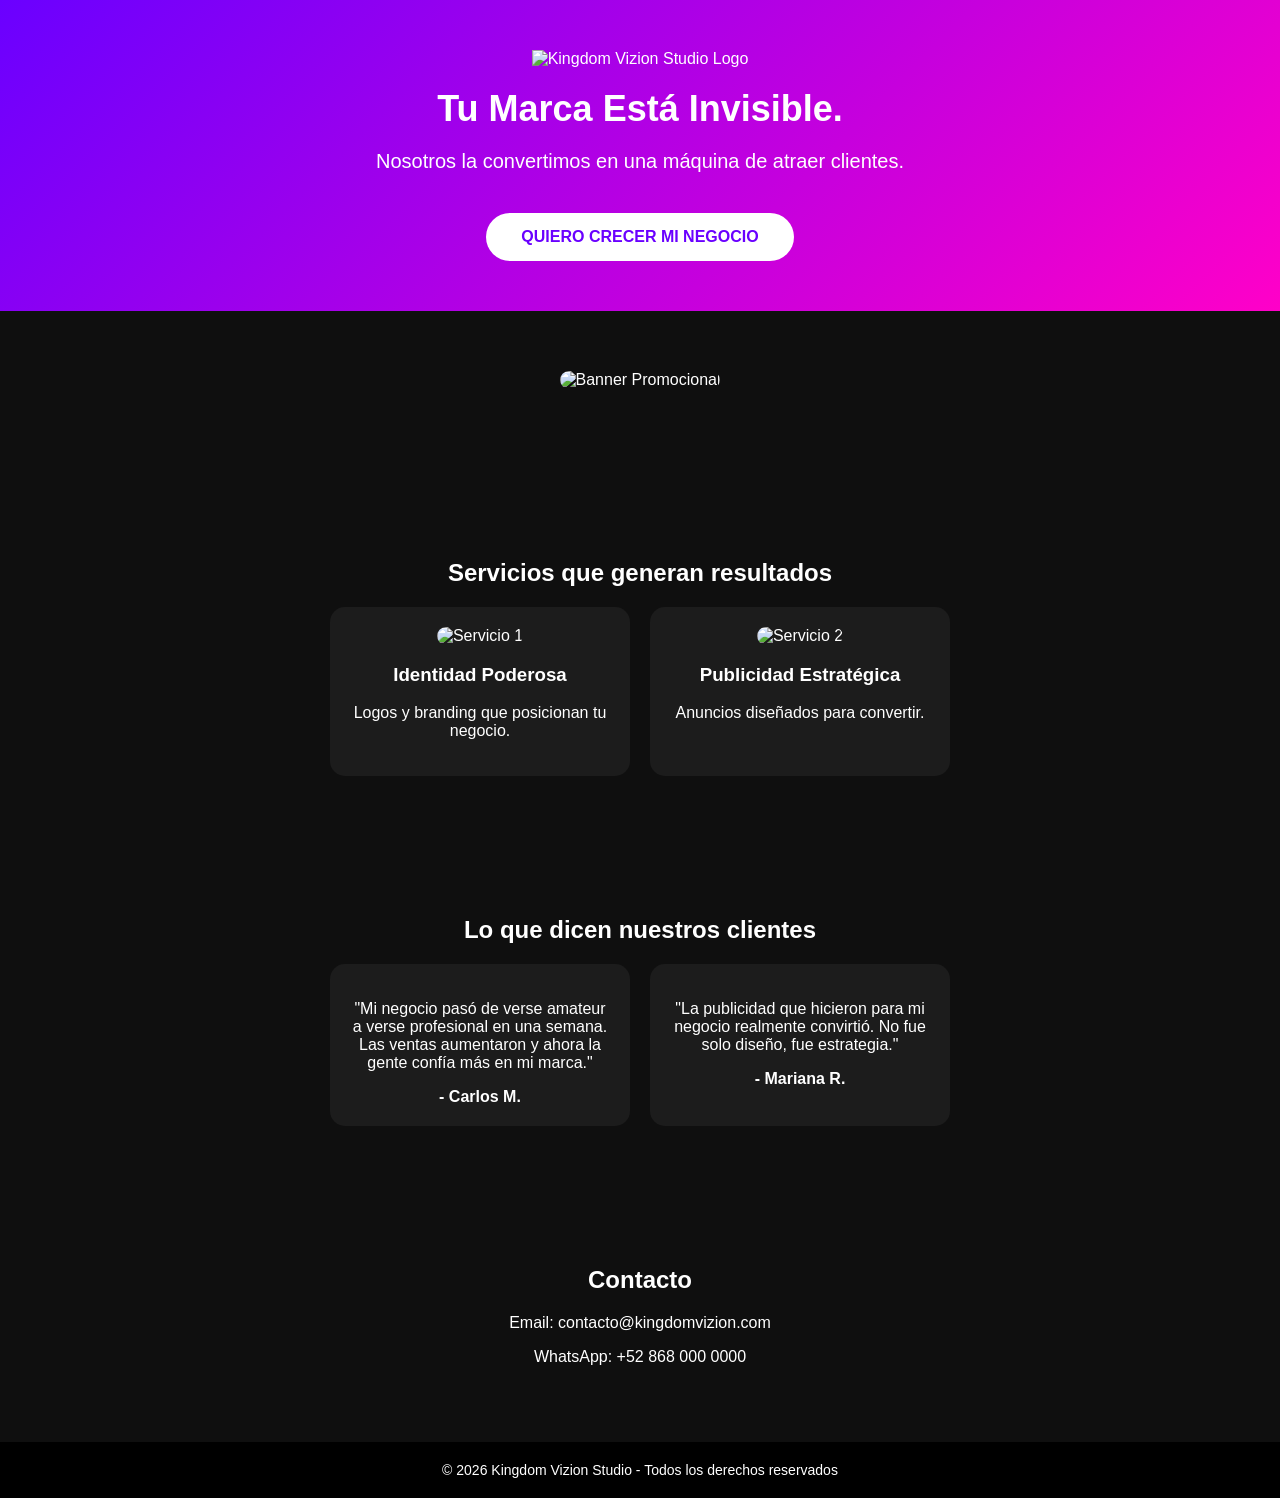
==== index.html @ dc1b8a71 "Update index.html web update" ====
<!DOCTYPE html>
<html lang="es">
<head>
<meta charset="UTF-8">
<meta name="viewport" content="width=device-width, initial-scale=1.0">
<title>Kingdom Vizion Studio</title>
<style>
body{
    margin:0;
    font-family: Arial, sans-serif;
    background:#0f0f0f;
    color:white;
}
header{
    background:linear-gradient(135deg,#6a00ff,#ff00c8);
    text-align:center;
    padding:50px 20px;
}
header img{
    width:180px;
    margin-bottom:20px;
}
h1{
    font-size:36px;
    margin:0;
}
.hero-text{
    font-size:20px;
    margin:20px 0;
}
.btn{
    display:inline-block;
    padding:15px 35px;
    background:white;
    color:#6a00ff;
    font-weight:bold;
    text-decoration:none;
    border-radius:30px;
    margin-top:20px;
}
section{
    padding:60px 20px;
    text-align:center;
}
.services{
    display:flex;
    flex-wrap:wrap;
    justify-content:center;
    gap:20px;
}
.card{
    background:#1c1c1c;
    padding:20px;
    width:260px;
    border-radius:15px;
}
footer{
    background:black;
    padding:20px;
    text-align:center;
    font-size:14px;
}
img.banner{
    width:100%;
    max-height:300px;
    object-fit:cover;
    margin-bottom:30px;
    border-radius:12px;
}
@media (max-width:600px){
    h1{font-size:28px;}
}
</style>
</head>
<body>

<header>
  <!-- Logo -->
  <img src="logo.png" alt="Kingdom Vizion Studio Logo">

  <h1>Tu Marca Está Invisible.</h1>
  <p class="hero-text">Nosotros la convertimos en una máquina de atraer clientes.</p>
  <a href="#contacto" class="btn">QUIERO CRECER MI NEGOCIO</a>
</header>

<!-- Banner -->
<section>
  <img src="banner.png" alt="Banner Promocional" class="banner">
</section>

<!-- Servicios -->
<section>
  <h2>Servicios que generan resultados</h2>
  <div class="services">
    <div class="card">
      <img src="servicio1.png" alt="Servicio 1" style="width:100%; border-radius:12px;">
      <h3>Identidad Poderosa</h3>
      <p>Logos y branding que posicionan tu negocio.</p>
    </div>
    <div class="card">
      <img src="servicio2.png" alt="Servicio 2" style="width:100%; border-radius:12px;">
      <h3>Publicidad Estratégica</h3>
      <p>Anuncios diseñados para convertir.</p>
    </div>
  </div>
</section>

<!-- Testimonios -->
<section>
  <h2>Lo que dicen nuestros clientes</h2>
  <div class="services">
    <div class="card">
      <p>"Mi negocio pasó de verse amateur a verse profesional en una semana. Las ventas aumentaron y ahora la gente confía más en mi marca."</p>
      <strong>- Carlos M.</strong>
    </div>
    <div class="card">
      <p>"La publicidad que hicieron para mi negocio realmente convirtió. No fue solo diseño, fue estrategia."</p>
      <strong>- Mariana R.</strong>
    </div>
  </div>
</section>

<section id="contacto">
  <h2>Contacto</h2>
  <p>Email: contacto@kingdomvizion.com</p>
  <p>WhatsApp: +52 868 000 0000</p>
</section>

<footer>
  © 2026 Kingdom Vizion Studio - Todos los derechos reservados
</footer>

</body>
</html>
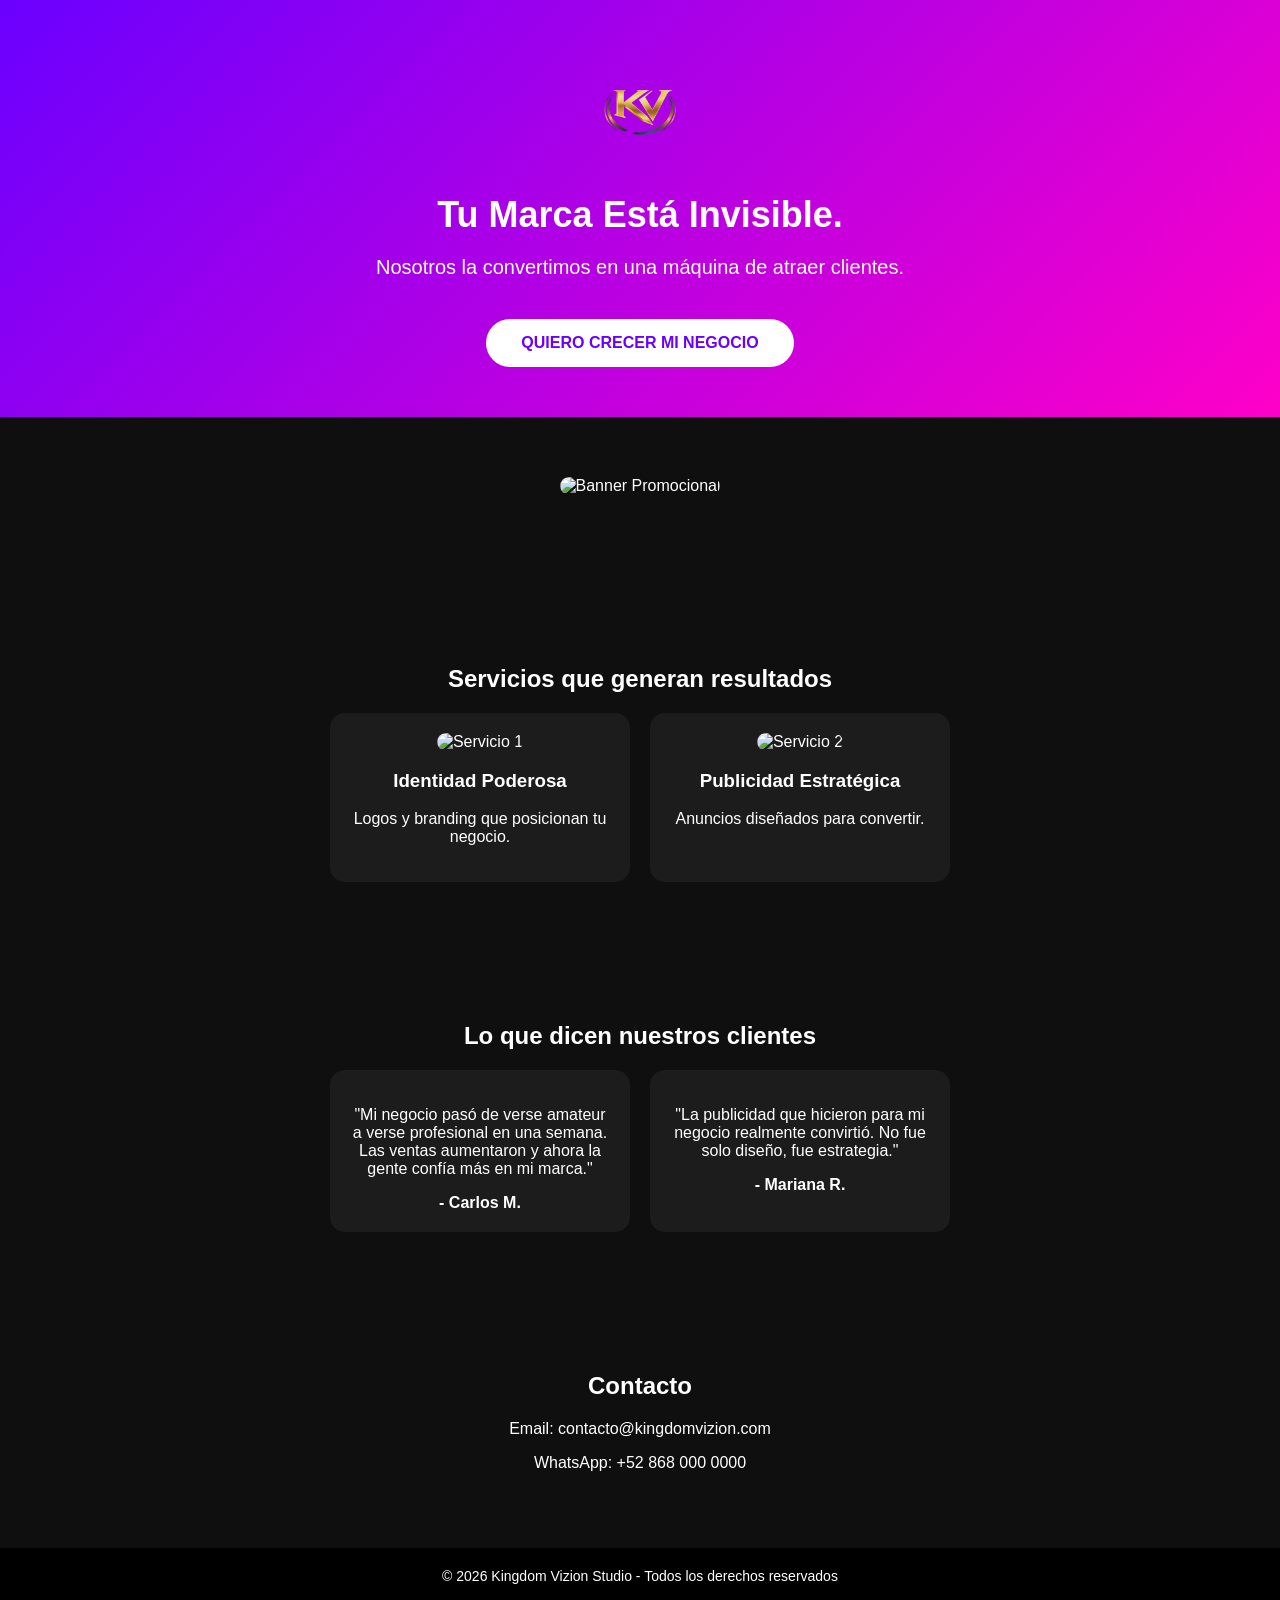
==== commit 381ca63e: "Update index.html logo" ====
--- a/index.html
+++ b/index.html
@@ -76,7 +76,7 @@
 
 <header>
   <!-- Logo -->
-  <img src="logo.png" alt="Kingdom Vizion Studio Logo">
+  <img src="-removebg-preview.png" alt="Kingdom Vizion Studio Logo">
 
   <h1>Tu Marca Está Invisible.</h1>
   <p class="hero-text">Nosotros la convertimos en una máquina de atraer clientes.</p>
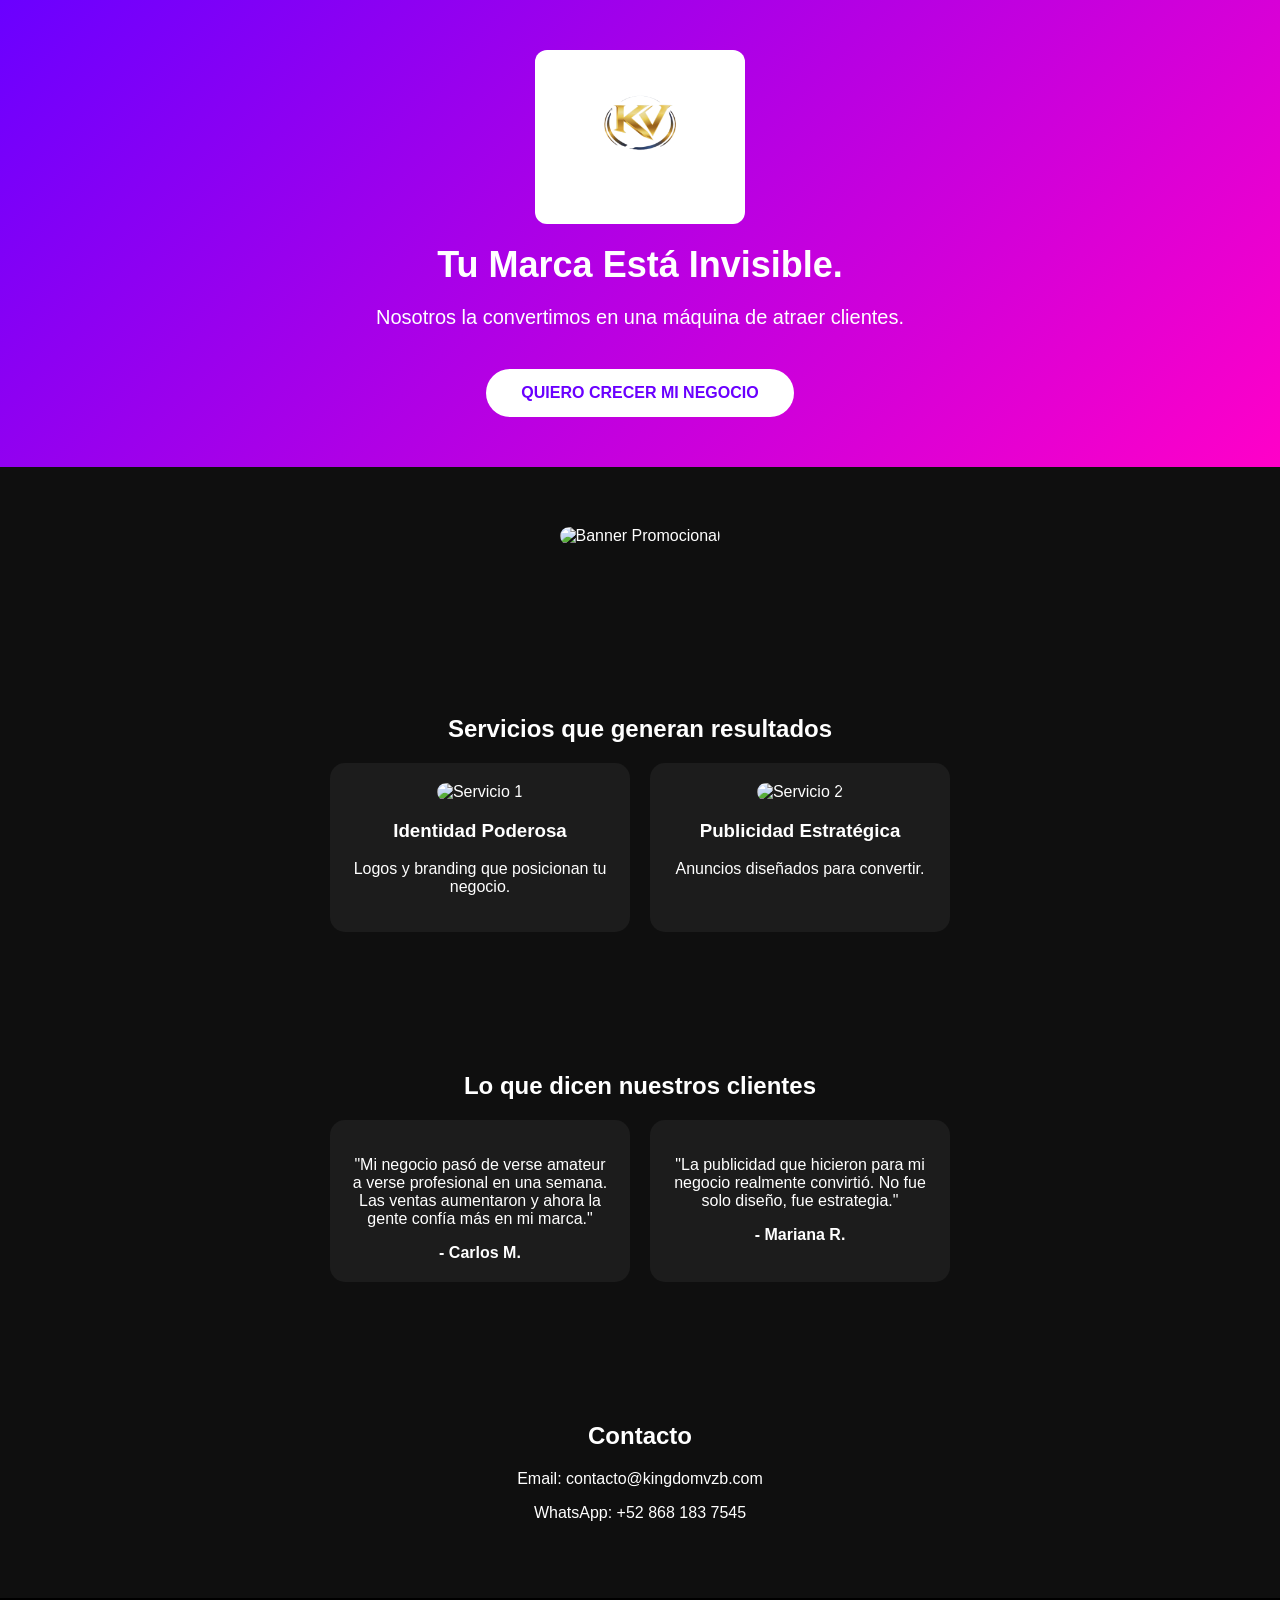
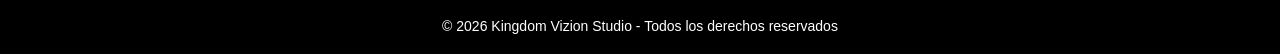
==== commit ead65158: "Update index.html" ====
--- a/index.html
+++ b/index.html
@@ -16,7 +16,18 @@
     text-align:center;
     padding:50px 20px;
 }
-header img{
+header img{.logo {
+    width:350px;          /* tamaño más grande */
+    max-width:90%;        /* que no se salga de móviles */
+    display:block;
+    margin:0 auto 20px;   /* centrado horizontal + espacio abajo */
+    transition: transform 0.3s; /* efecto hover opcional */
+}
+
+/* Opcional: efecto “crece al pasar mouse” */
+.logo:hover {
+    transform: scale(1.1);
+}
     width:180px;
     margin-bottom:20px;
 }
@@ -76,7 +87,9 @@
 
 <header>
   <!-- Logo -->
-  <img src="-removebg-preview.png" alt="Kingdom Vizion Studio Logo">
+  <div style="background:white; display:inline-block; padding:15px; border-radius:12px; margin-bottom:20px;">
+  <img src="-removebg-preview.png" alt="Kingdom Vizion Studio Logo" class="logo">
+</div>
 
   <h1>Tu Marca Está Invisible.</h1>
   <p class="hero-text">Nosotros la convertimos en una máquina de atraer clientes.</p>
@@ -122,8 +135,8 @@
 
 <section id="contacto">
   <h2>Contacto</h2>
-  <p>Email: contacto@kingdomvizion.com</p>
-  <p>WhatsApp: +52 868 000 0000</p>
+  <p>Email: contacto@kingdomvzb.com</p>
+  <p>WhatsApp: +52 868 183 7545</p>
 </section>
 
 <footer>
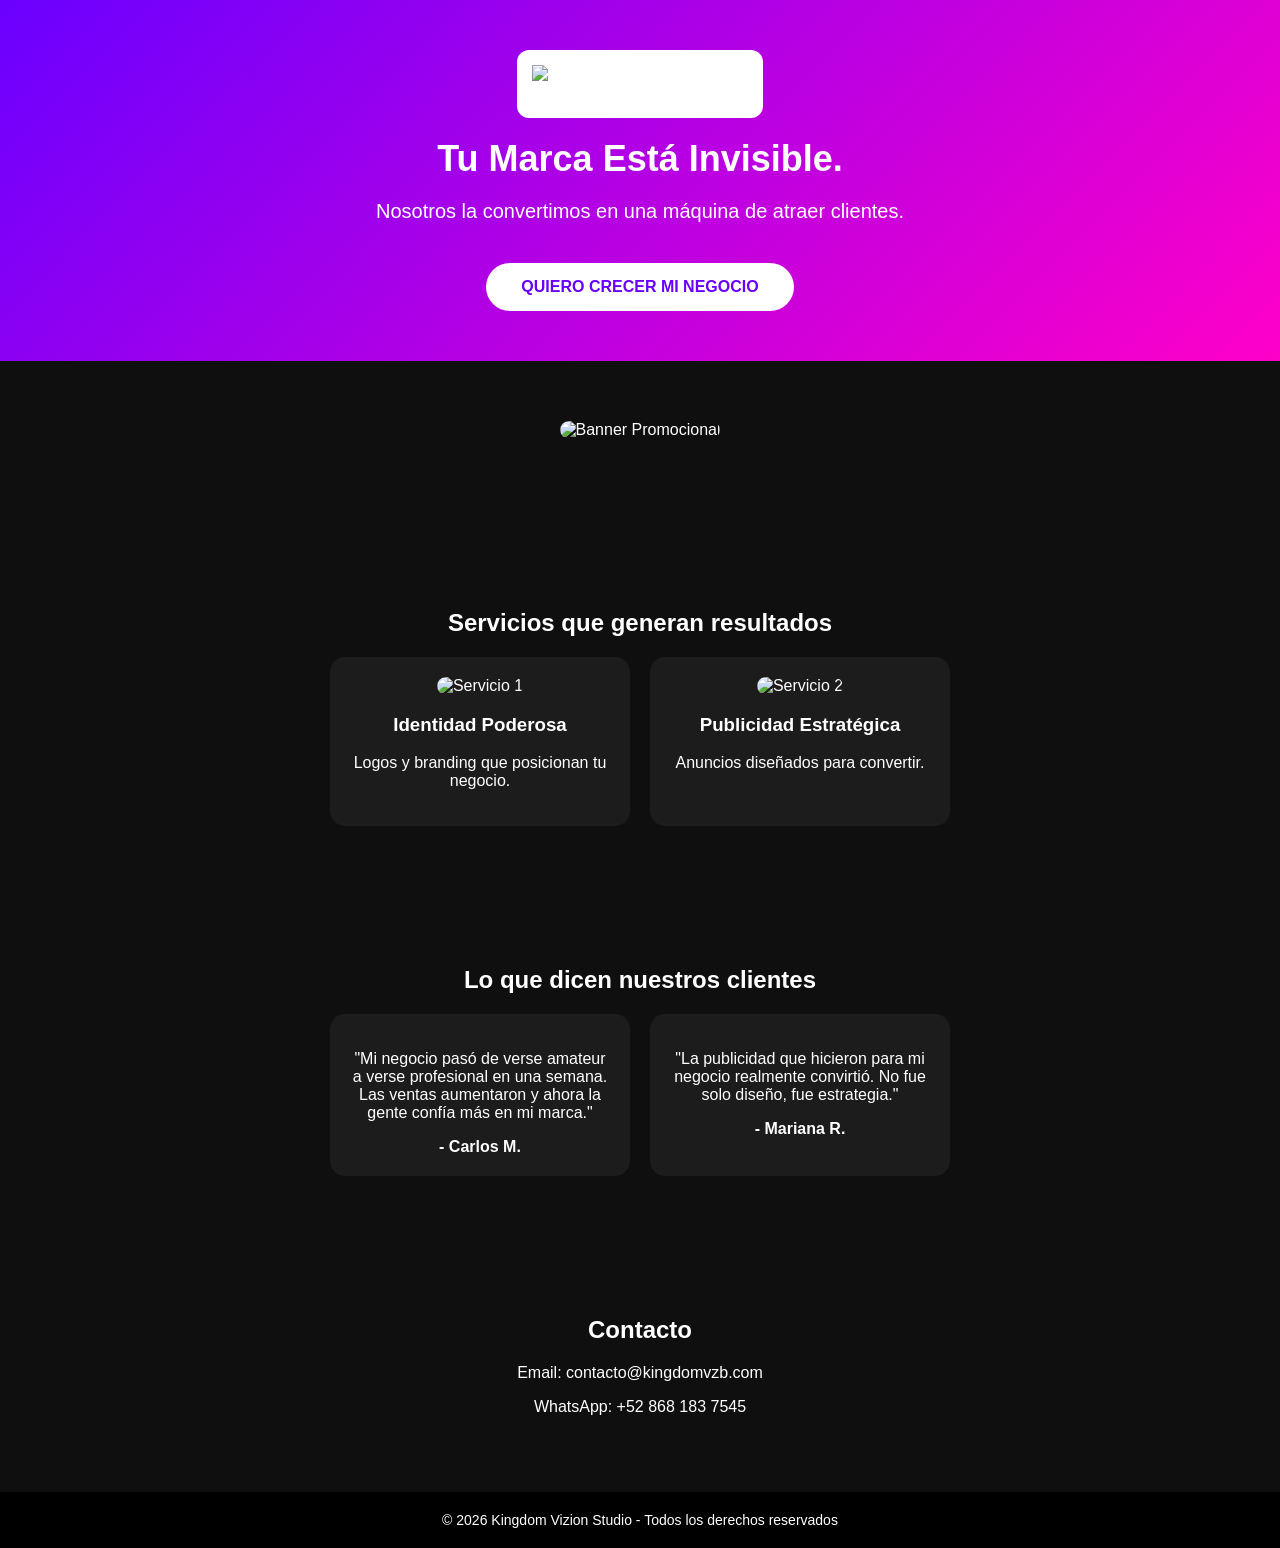
==== commit 4f9ea66a: "Update index.html" ====
--- a/index.html
+++ b/index.html
@@ -88,7 +88,7 @@
 <header>
   <!-- Logo -->
   <div style="background:white; display:inline-block; padding:15px; border-radius:12px; margin-bottom:20px;">
-  <img src="-removebg-preview.png" alt="Kingdom Vizion Studio Logo" class="logo">
+  <img src="-kingdom Vision studio.png" alt="Kingdom Vizion Studio Logo" class="logo">
 </div>
 
   <h1>Tu Marca Está Invisible.</h1>
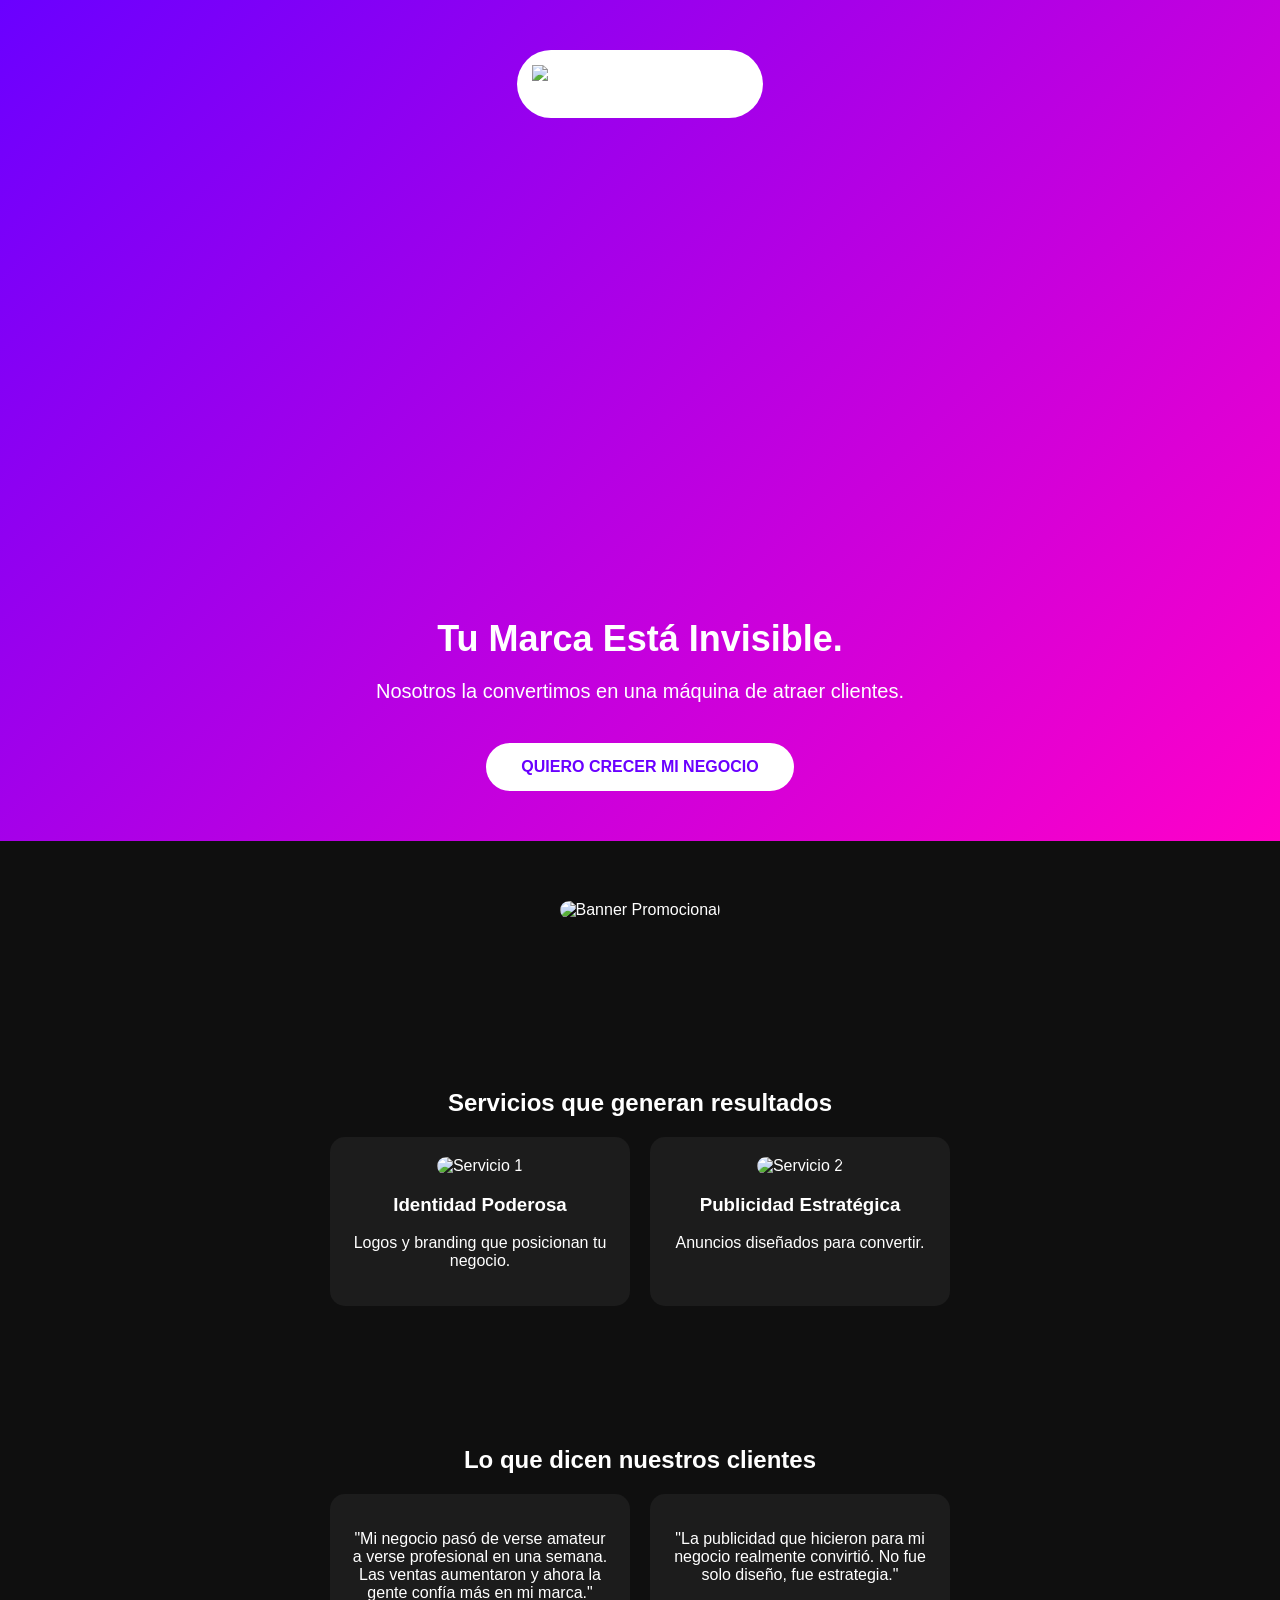
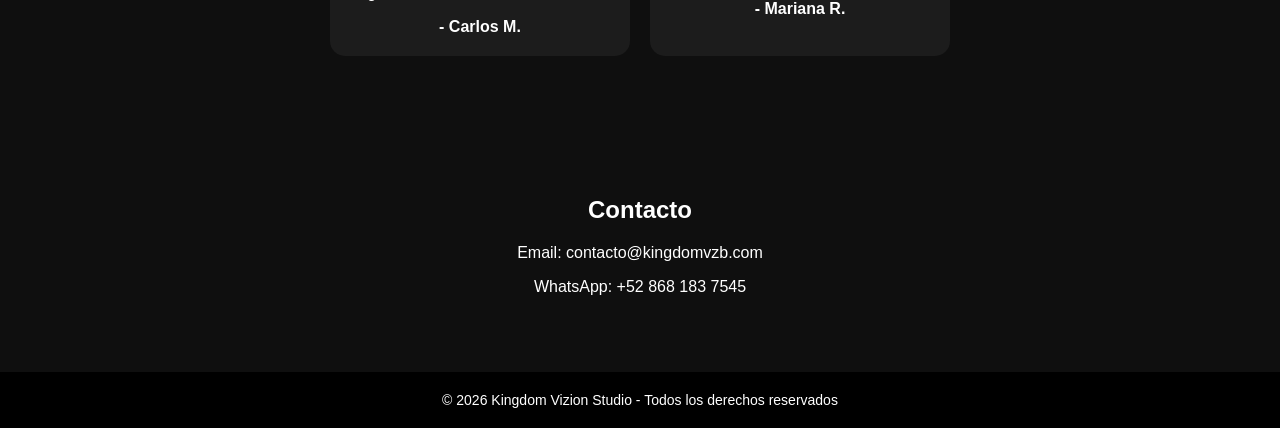
==== commit 61537c27: "Update index.html" ====
--- a/index.html
+++ b/index.html
@@ -87,7 +87,7 @@
 
 <header>
   <!-- Logo -->
-  <div style="background:white; display:inline-block; padding:15px; border-radius:12px; margin-bottom:20px;">
+  <div style="background:white; display:inline-block; padding:15px; border-radius:500px; margin-bottom:500px;">
   <img src="-kingdom Vision studio.png" alt="Kingdom Vizion Studio Logo" class="logo">
 </div>
 
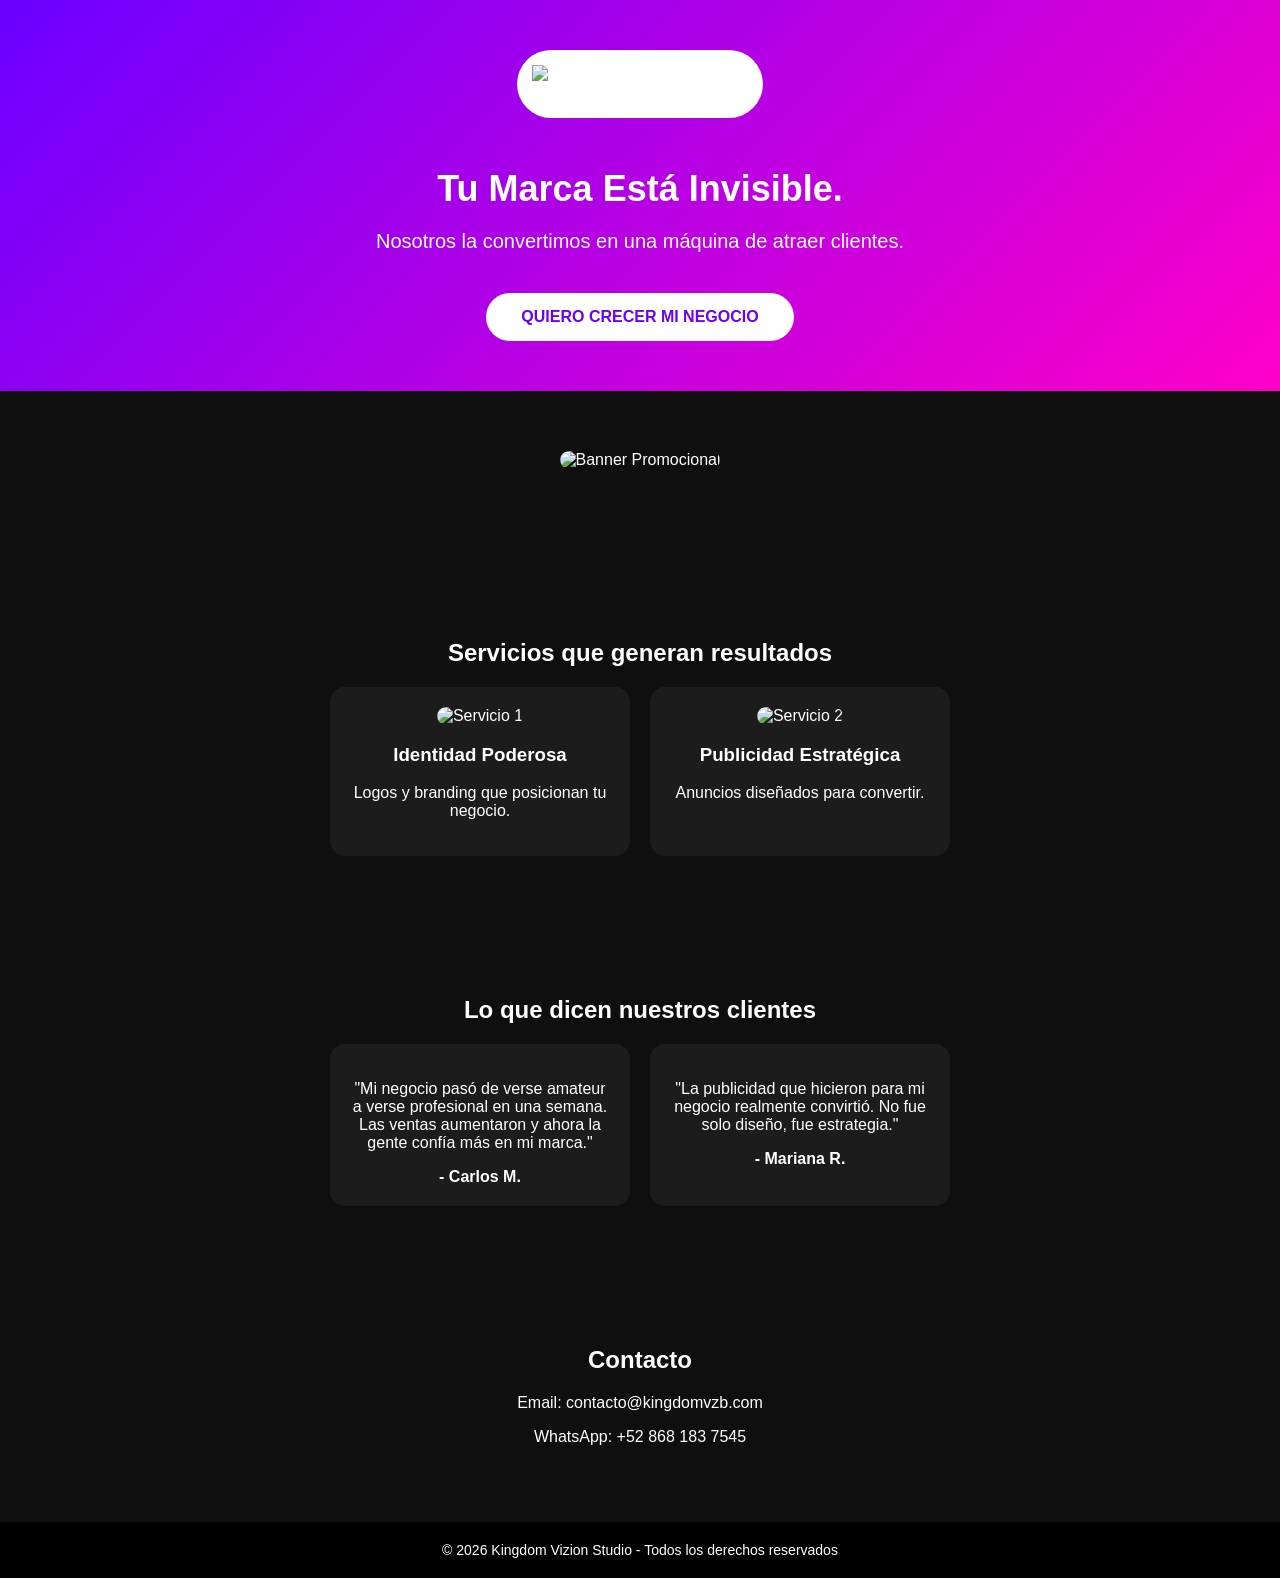
==== commit 820082f5: "Update index.html" ====
--- a/index.html
+++ b/index.html
@@ -87,7 +87,7 @@
 
 <header>
   <!-- Logo -->
-  <div style="background:white; display:inline-block; padding:15px; border-radius:500px; margin-bottom:500px;">
+  <div style="background:white; display:inline-block; padding:15px; border-radius:50px; margin-bottom:50px;">
   <img src="-kingdom Vision studio.png" alt="Kingdom Vizion Studio Logo" class="logo">
 </div>
 
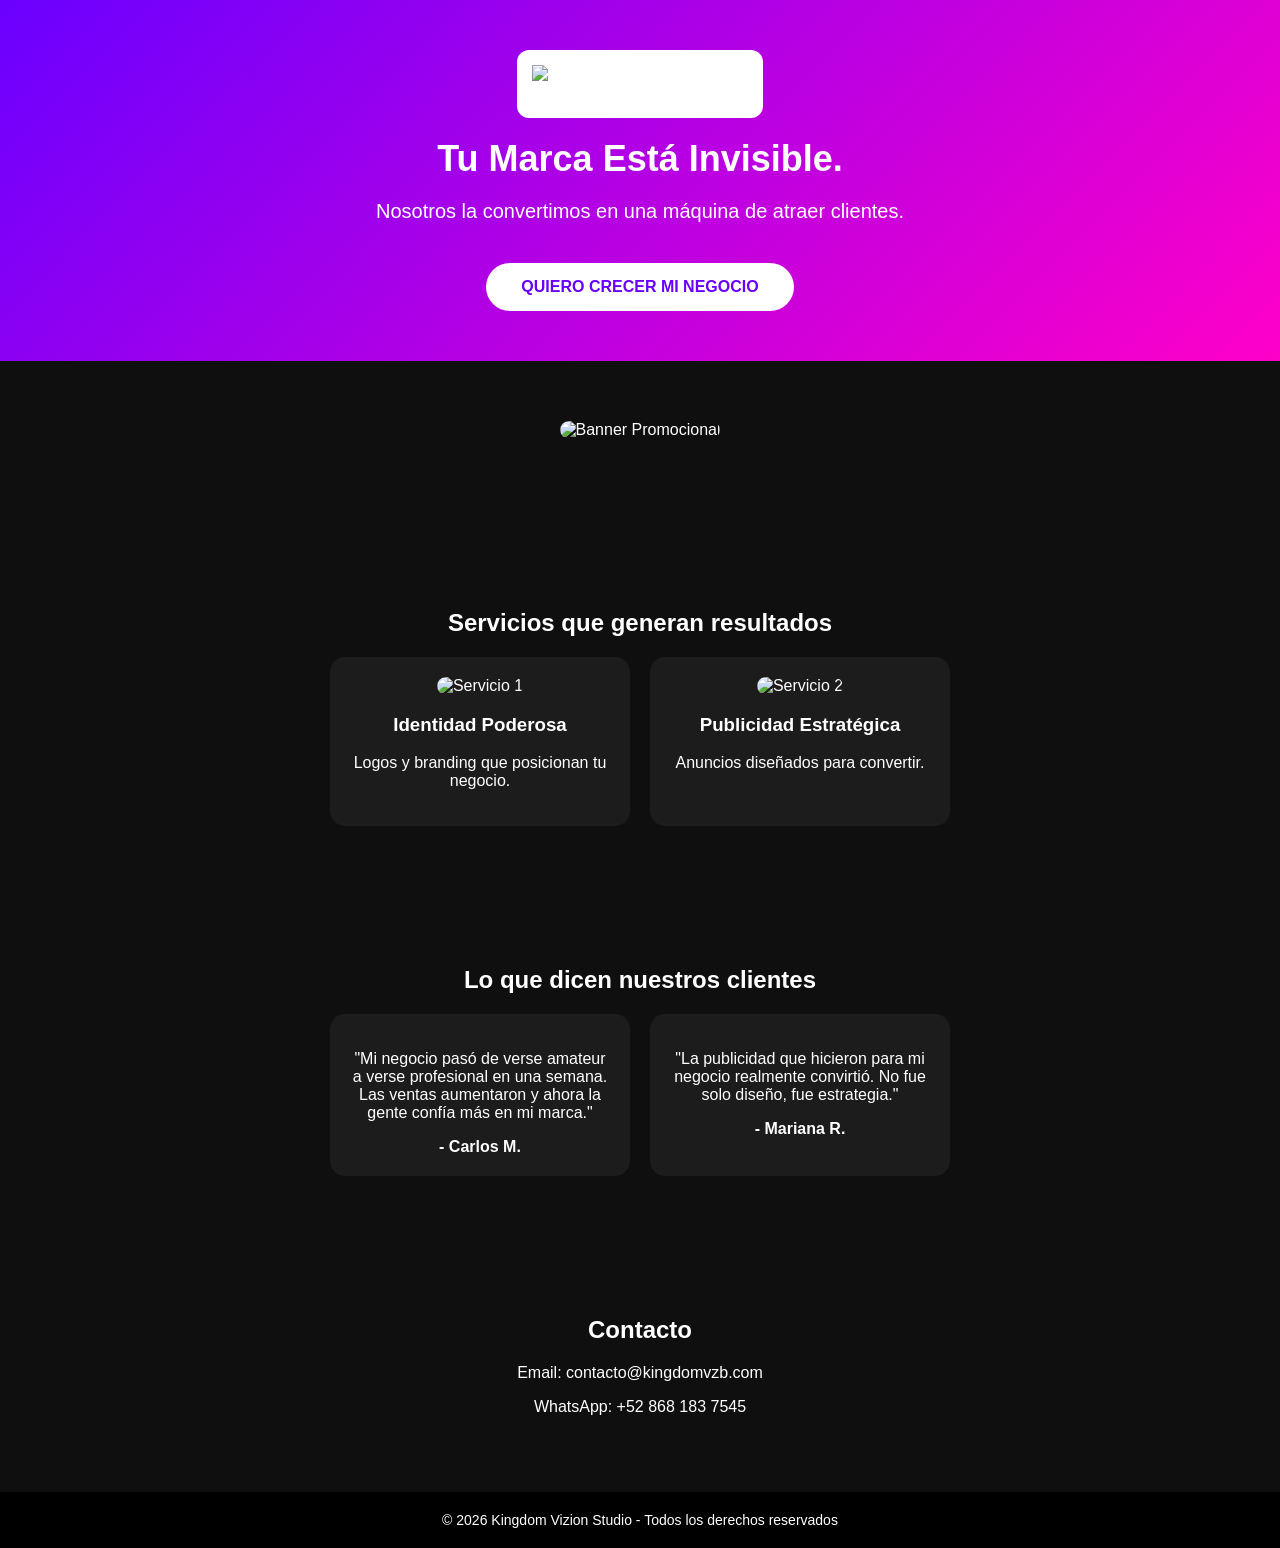
==== commit 7a4c2de8: "Update index.html" ====
--- a/index.html
+++ b/index.html
@@ -87,8 +87,8 @@
 
 <header>
   <!-- Logo -->
-  <div style="background:white; display:inline-block; padding:15px; border-radius:50px; margin-bottom:50px;">
-  <img src="-kingdom Vision studio.png" alt="Kingdom Vizion Studio Logo" class="logo">
+  <div style="background:white; display:inline-block; padding:15px; border-radius:12px; margin-bottom:20px;">
+  <img src="-641041673_1333271262282369_8131121359395102242_n.jpg" alt="Kingdom Vizion Studio Logo" class="logo">
 </div>
 
   <h1>Tu Marca Está Invisible.</h1>
